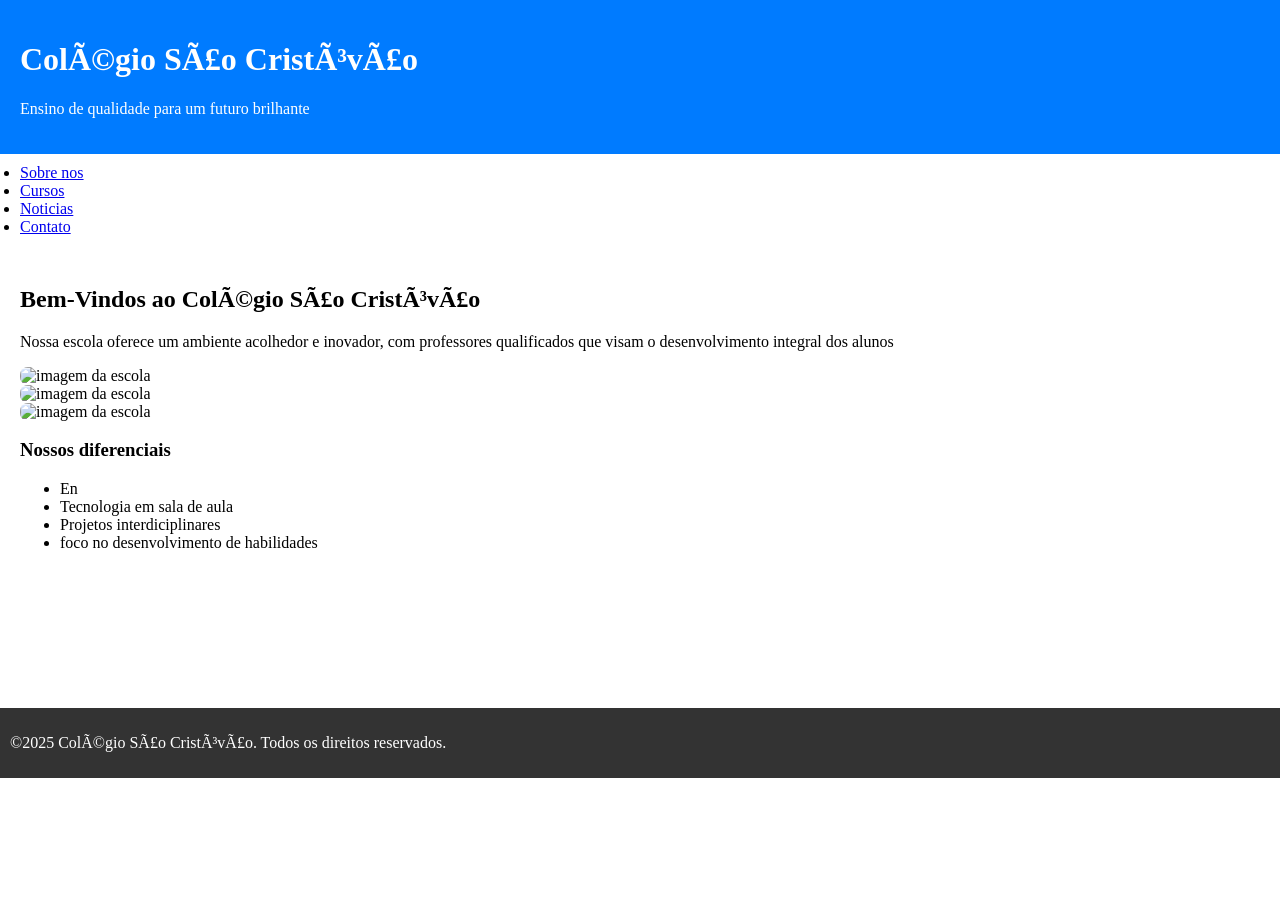
==== index.html @ 792f6025 "Create index.html" ====
<!DOCPYPE html>
<html lang="pt-br">

<head>
<meta charset+"UTF-8">
<meta name+"viewport"content+"width+device-width,initial-scale+1.0">

<title>Colégio São cristóvão</title>
<style>
body {
font-family: Sans Serif;
margin: 0;
padding: 0;
}
header {
background-color:

#007bff;

color: white;
padding: 20px;
text align: center;

}
nav {

background color:
#f8f9fa;

padding: 10px;
}
nav ul {
list style: none;
margin: 0;
padding: 0;
text allign: center; /* centraliza os links */
}

nav li {
display; inline;
margin: 0 10px;
}

section {
padding: 20px
}

footer{
background-color: #333;
color: white;
padding: 10px;
text-allign:center;
}

/* estilos para as imagens */

.img container {
text-allign:center; /* centraliza as imagens */

margin-bottom: 20px;/* adiciona espaço abaixo das imagens */
}

.img-container img{
max width: 50%; /*largura máxima da imagem*/
height: auto; /*altura automática para manter a proporção*/
border-radius: 8px; /*borda arredondada*/
box-shadow: 0 4px 8px rgba (0,0,0,0,1); /*sombra suave*/
}
</style>

</head>
<body>

<header>
<h1>Colégio São Cristóvão</h1>
<p>Ensino de qualidade para um futuro brilhante</p>
</header>
<nav>
<ul>
<li><a href="#">Sobre nos</a></li>
<li><a href="#">Cursos</a></li>
<li><a href="#">Noticias</a></li>
<li><a href="#">Contato</a></li>

</ul>
</nav>
<section>
<h2>Bem-Vindos ao Colégio São Cristóvão</h2>
<p>Nossa escola oferece um ambiente acolhedor e inovador, com professores qualificados que visam o desenvolvimento integral dos alunos</p>
<div class="img-container">
<img src="escola1.jpg"alt="imagem da escola">
</div>

<div class="img-container">
<img src="escola2.jpg"alt="imagem da escola">
</div>

<div class="img-container">
<img src="escola4.jpg"alt="imagem da escola">
</div>

<h3>Nossos diferenciais</h3>
<ul>
<li>En<sino personalizado</li>
<li>Tecnologia em sala de aula</li>
<li>Projetos interdiciplinares</li>
<li>foco no desenvolvimento de habilidades</li>
</ul>
</section>

<section id="Cursos">
</section>

<section id="Notícias">
</section>

<section id="Contato">
</section>
<footer>
<p>&copy;2025 Colégio São Cristóvão. Todos os direitos reservados.</p>

</footer>
</body>
</html>
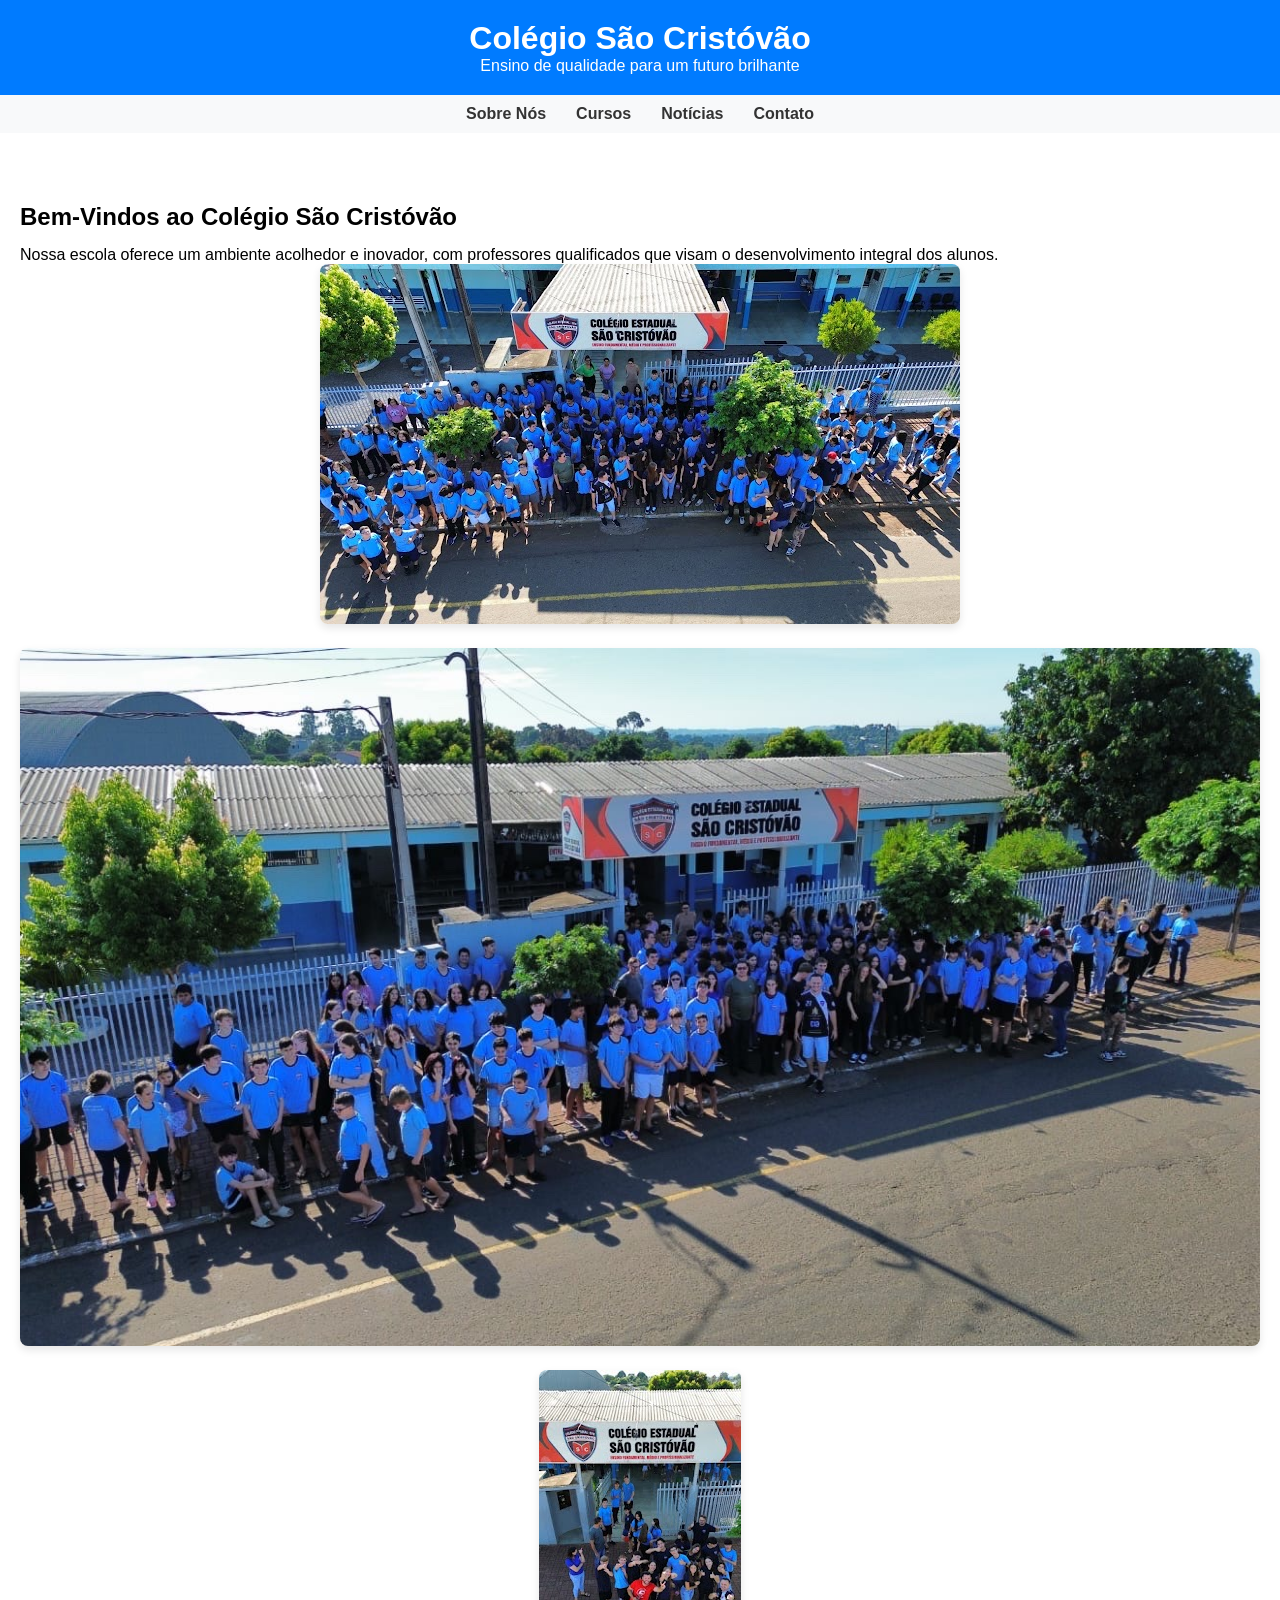
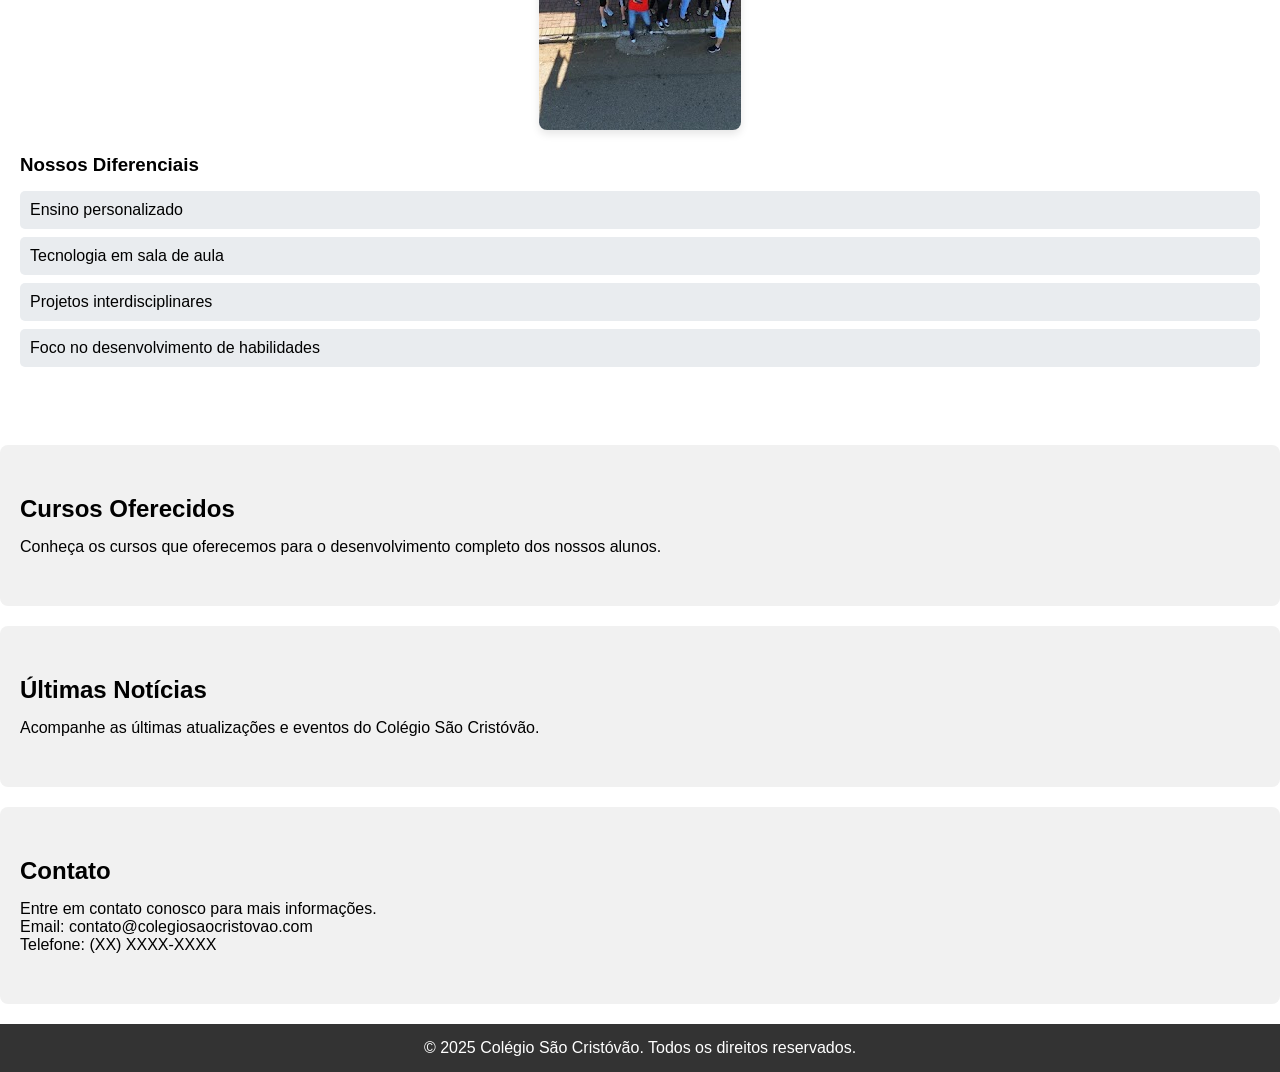
==== commit 90275205: "Update index.html" ====
--- a/index.html
+++ b/index.html
@@ -1,124 +1,211 @@
-<!DOCPYPE html>
+<!DOCTYPE html>
 <html lang="pt-br">
 
 <head>
-<meta charset+"UTF-8">
-<meta name+"viewport"content+"width+device-width,initial-scale+1.0">
-
-<title>Colégio São cristóvão</title>
-<style>
-body {
-font-family: Sans Serif;
-margin: 0;
-padding: 0;
-}
-header {
-background-color:
-
-#007bff;
-
-color: white;
-padding: 20px;
-text align: center;
-
-}
-nav {
-
-background color:
-#f8f9fa;
-
-padding: 10px;
-}
-nav ul {
-list style: none;
-margin: 0;
-padding: 0;
-text allign: center; /* centraliza os links */
-}
-
-nav li {
-display; inline;
-margin: 0 10px;
-}
-
-section {
-padding: 20px
-}
-
-footer{
-background-color: #333;
-color: white;
-padding: 10px;
-text-allign:center;
-}
-
-/* estilos para as imagens */
-
-.img container {
-text-allign:center; /* centraliza as imagens */
-
-margin-bottom: 20px;/* adiciona espaço abaixo das imagens */
-}
-
-.img-container img{
-max width: 50%; /*largura máxima da imagem*/
-height: auto; /*altura automática para manter a proporção*/
-border-radius: 8px; /*borda arredondada*/
-box-shadow: 0 4px 8px rgba (0,0,0,0,1); /*sombra suave*/
-}
-</style>
+  <meta charset="UTF-8">
+  <meta name="viewport" content="width=device-width, initial-scale=1.0">
+
+  <title>Colégio São Cristóvão</title>
+  <style>
+    /* Reset de estilo */
+    * {
+      margin: 0;
+      padding: 0;
+      box-sizing: border-box;
+    }
+
+    body {
+      font-family: 'Arial', sans-serif;
+    }
+
+    /* Estilo do cabeçalho */
+    header {
+      background-color: #007bff;
+      color: white;
+      padding: 20px;
+      text-align: center;
+    }
+
+    /* Navegação */
+    nav {
+      background-color: #f8f9fa;
+      position: sticky;
+      top: 0;
+      z-index: 10;
+    }
+
+    nav ul {
+      list-style: none;
+      display: flex;
+      justify-content: center;
+      padding: 10px 0;
+    }
+
+    nav li {
+      margin: 0 15px;
+    }
+
+    nav a {
+      text-decoration: none;
+      color: #333;
+      font-weight: bold;
+      transition: color 0.3s;
+    }
+
+    nav a:hover {
+      color: #007bff;
+    }
+
+    /* Seções */
+    section {
+      padding: 50px 20px;
+      margin: 20px 0;
+    }
+
+    section#Cursos, section#Notícias, section#Contato {
+      background-color: #f1f1f1;
+      border-radius: 8px;
+    }
+
+    h2, h3 {
+      margin-bottom: 15px;
+    }
+
+    /* Estilo das imagens */
+    .img-container {
+      text-align: center;
+      margin-bottom: 20px;
+    }
+
+    .img-container img {
+      max-width: 100%;
+      height: auto;
+      border-radius: 8px;
+      box-shadow: 0 4px 8px rgba(0, 0, 0, 0.1);
+    }
+
+    /* Estilo da lista de diferenciais */
+    ul.diferenciais {
+      list-style-type: none;
+      padding: 0;
+    }
+
+    ul.diferenciais li {
+      background-color: #e9ecef;
+      margin: 8px 0;
+      padding: 10px;
+      border-radius: 5px;
+    }
+
+    /* Rodapé */
+    footer {
+      background-color: #333;
+      color: white;
+      text-align: center;
+      padding: 15px;
+    }
+
+    /* Responsividade */
+    @media (max-width: 768px) {
+      nav ul {
+        flex-direction: column;
+        padding: 0;
+      }
+
+      nav li {
+        margin: 10px 0;
+      }
+
+      .img-container img {
+        max-width: 80%;
+      }
+
+      section {
+        padding: 30px 10px;
+      }
+    }
+  </style>
 
 </head>
+
 <body>
 
-<header>
-<h1>Colégio São Cristóvão</h1>
-<p>Ensino de qualidade para um futuro brilhante</p>
-</header>
-<nav>
-<ul>
-<li><a href="#">Sobre nos</a></li>
-<li><a href="#">Cursos</a></li>
-<li><a href="#">Noticias</a></li>
-<li><a href="#">Contato</a></li>
-
-</ul>
-</nav>
-<section>
-<h2>Bem-Vindos ao Colégio São Cristóvão</h2>
-<p>Nossa escola oferece um ambiente acolhedor e inovador, com professores qualificados que visam o desenvolvimento integral dos alunos</p>
-<div class="img-container">
-<img src="escola1.jpg"alt="imagem da escola">
-</div>
-
-<div class="img-container">
-<img src="escola2.jpg"alt="imagem da escola">
-</div>
-
-<div class="img-container">
-<img src="escola4.jpg"alt="imagem da escola">
-</div>
-
-<h3>Nossos diferenciais</h3>
-<ul>
-<li>En<sino personalizado</li>
-<li>Tecnologia em sala de aula</li>
-<li>Projetos interdiciplinares</li>
-<li>foco no desenvolvimento de habilidades</li>
-</ul>
-</section>
-
-<section id="Cursos">
-</section>
-
-<section id="Notícias">
-</section>
-
-<section id="Contato">
-</section>
-<footer>
-<p>&copy;2025 Colégio São Cristóvão. Todos os direitos reservados.</p>
-
-</footer>
+  <header>
+    <h1>Colégio São Cristóvão</h1>
+    <p>Ensino de qualidade para um futuro brilhante</p>
+  </header>
+
+  <nav>
+    <ul>
+      <li><a href="#SobreNos">Sobre Nós</a></li>
+      <li><a href="#Cursos">Cursos</a></li>
+      <li><a href="#Notícias">Notícias</a></li>
+      <li><a href="#Contato">Contato</a></li>
+    </ul>
+  </nav>
+
+  <section id="SobreNos">
+    <h2>Bem-Vindos ao Colégio São Cristóvão</h2>
+    <p>Nossa escola oferece um ambiente acolhedor e inovador, com professores qualificados que visam o desenvolvimento integral dos alunos.</p>
+    
+    <div class="img-container">
+      <img src="escola1.jpg" alt="Imagem da escola">
+    </div>
+
+    <div class="img-container">
+      <img src="escola2.jpg" alt="Imagem da escola">
+    </div>
+
+    <div class="img-container">
+      <img src="escola4.jpg" alt="Imagem da escola">
+    </div>
+
+    <h3>Nossos Diferenciais</h3>
+    <ul class="diferenciais">
+      <li>Ensino personalizado</li>
+      <li>Tecnologia em sala de aula</li>
+      <li>Projetos interdisciplinares</li>
+      <li>Foco no desenvolvimento de habilidades</li>
+    </ul>
+  </section>
+
+  <section id="Cursos">
+    <h2>Cursos Oferecidos</h2>
+    <p>Conheça os cursos que oferecemos para o desenvolvimento completo dos nossos alunos.</p>
+    <!-- Adicione detalhes sobre os cursos aqui -->
+  </section>
+
+  <section id="Notícias">
+    <h2>Últimas Notícias</h2>
+    <p>Acompanhe as últimas atualizações e eventos do Colégio São Cristóvão.</p>
+    <!-- Adicione notícias ou atualizações aqui -->
+  </section>
+
+  <section id="Contato">
+    <h2>Contato</h2>
+    <p>Entre em contato conosco para mais informações.</p>
+    <p>Email: contato@colegiosaocristovao.com</p>
+    <p>Telefone: (XX) XXXX-XXXX</p>
+    <!-- Adicione formulário de contato ou mapa aqui -->
+  </section>
+
+  <footer>
+    <p>&copy; 2025 Colégio São Cristóvão. Todos os direitos reservados.</p>
+  </footer>
+
+  <!-- Script para navegação suave -->
+  <script>
+    // Adiciona um comportamento de navegação suave
+    document.querySelectorAll('a[href^="#"]').forEach(anchor => {
+      anchor.addEventListener('click', function (e) {
+        e.preventDefault();
+        document.querySelector(this.getAttribute('href')).scrollIntoView({
+          behavior: 'smooth'
+        });
+      });
+    });
+  </script>
+
 </body>
+
 </html>
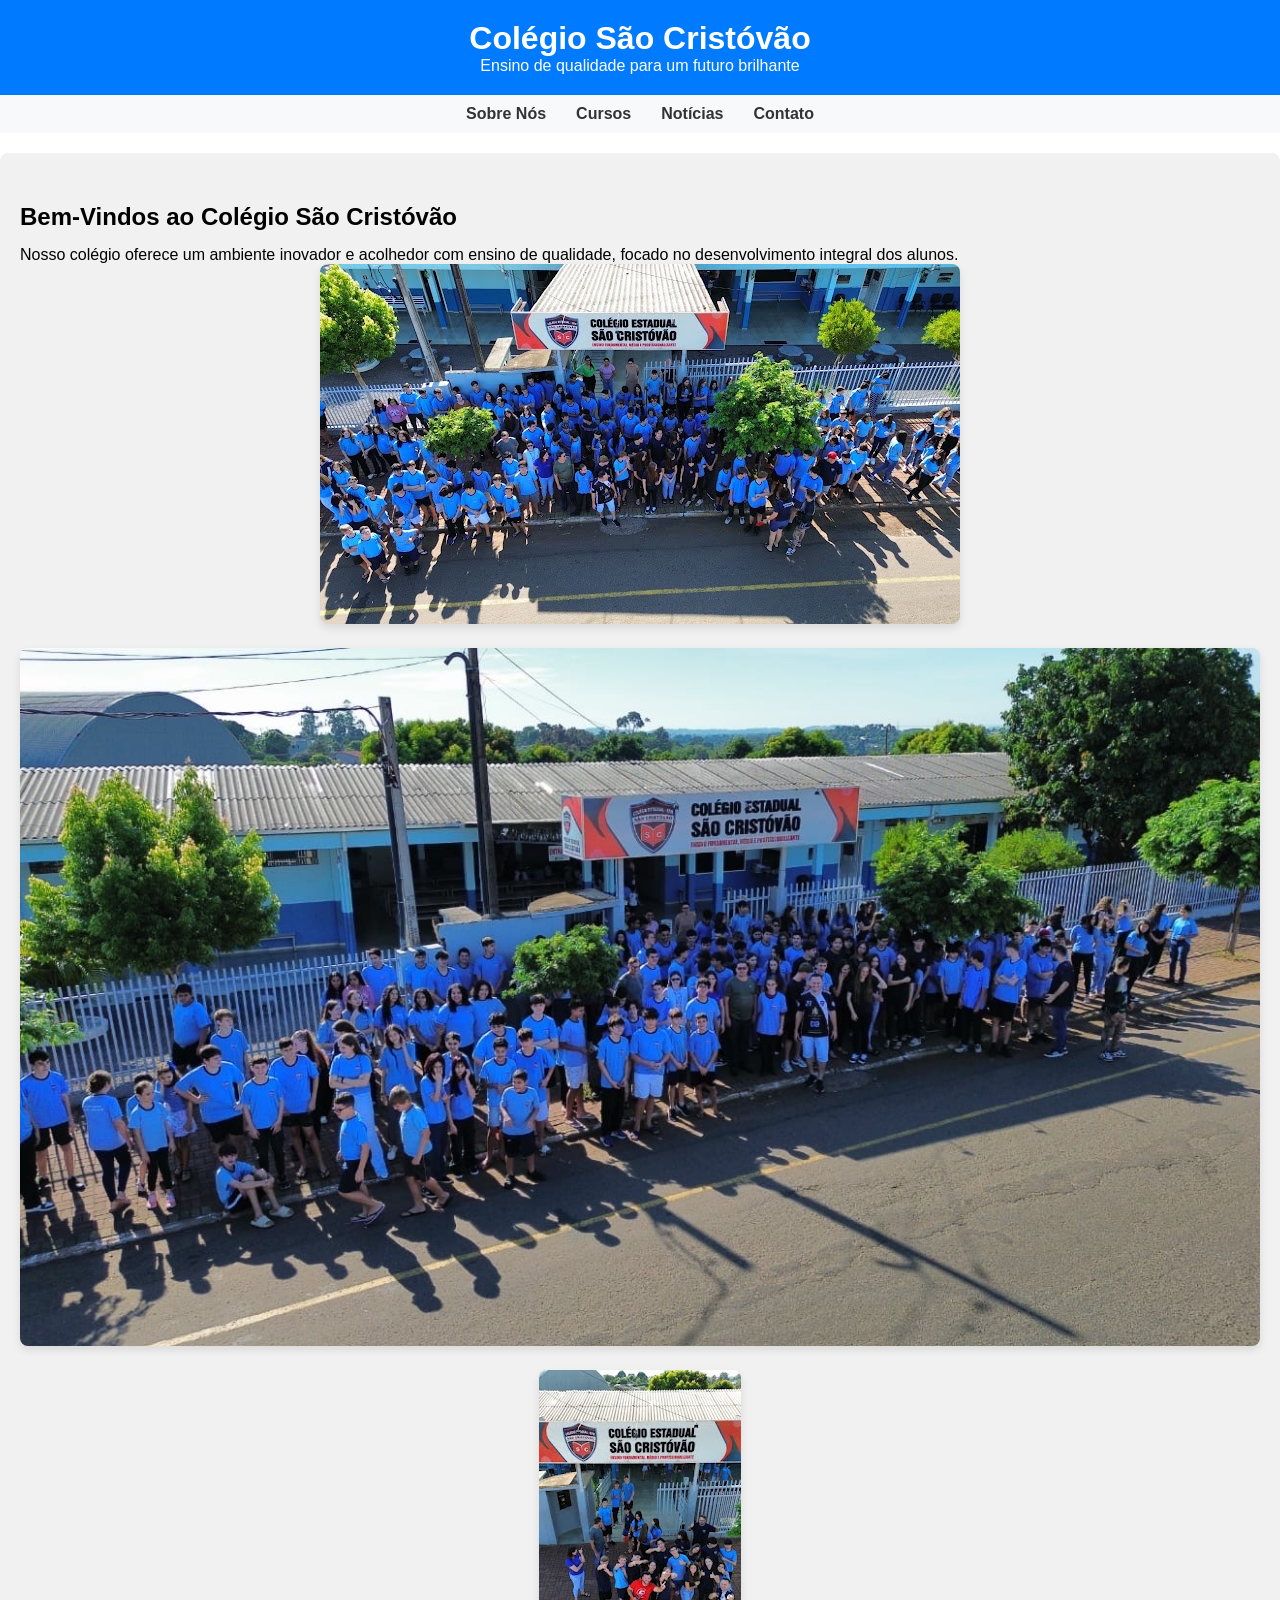
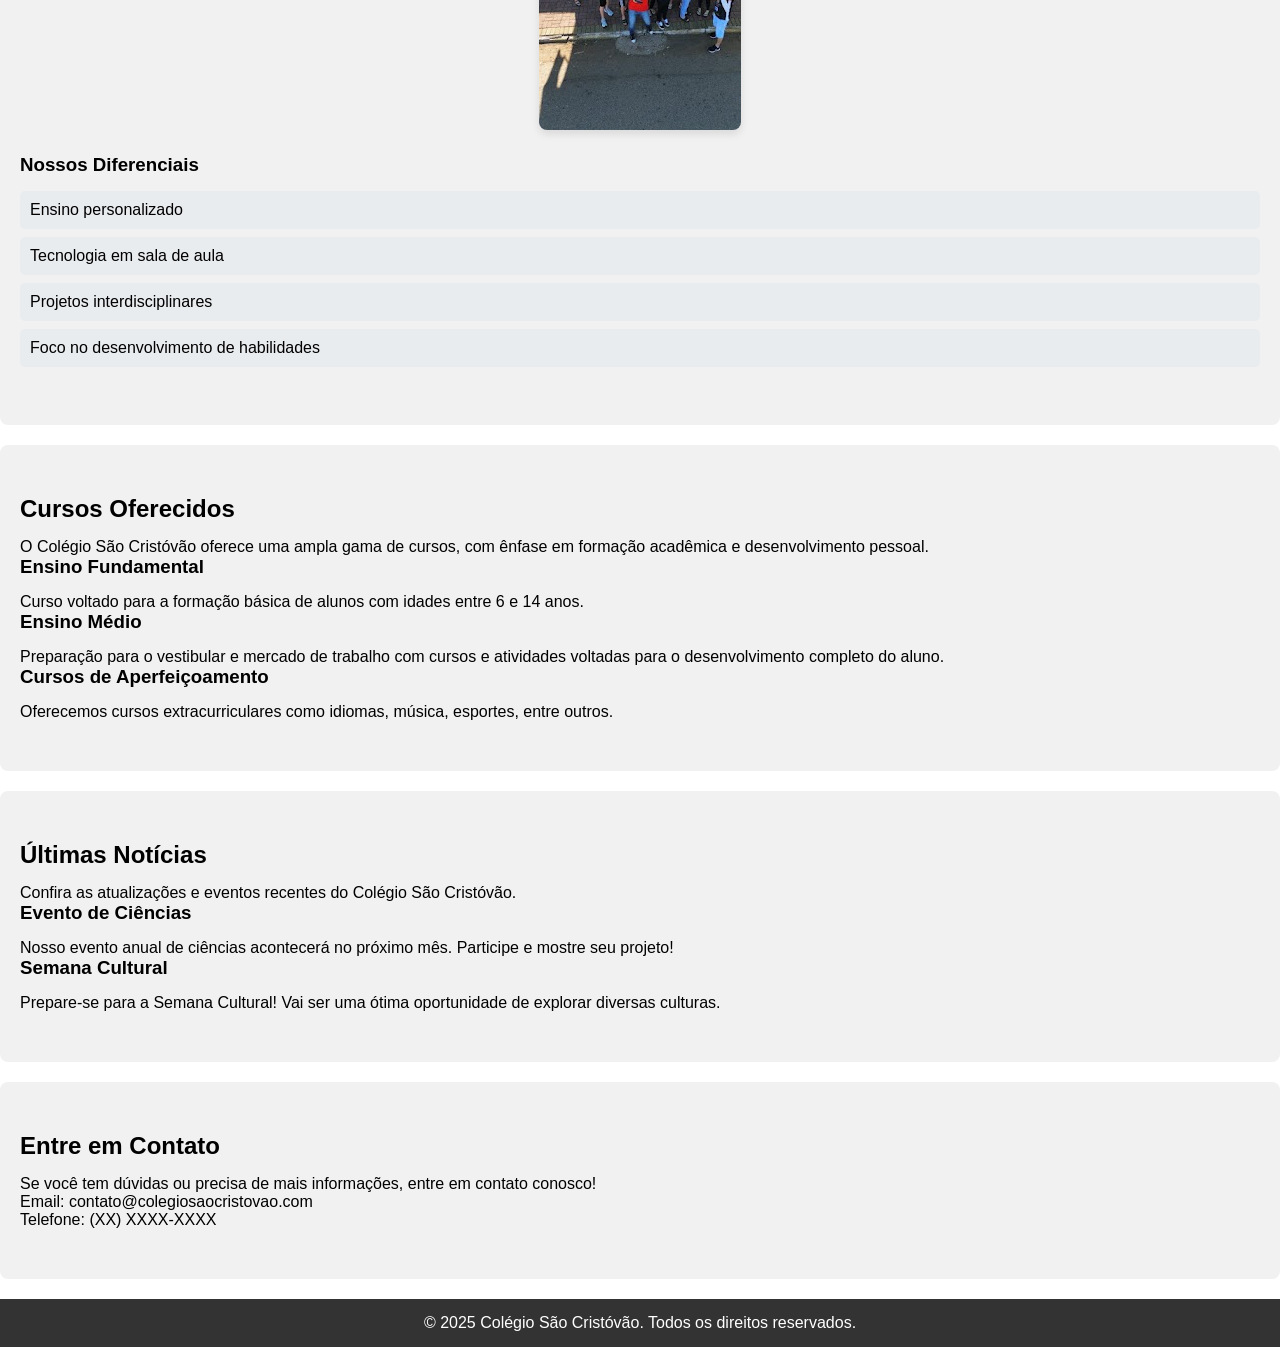
==== commit cab4ffad: "Update index.html" ====
--- a/index.html
+++ b/index.html
@@ -4,7 +4,6 @@
 <head>
   <meta charset="UTF-8">
   <meta name="viewport" content="width=device-width, initial-scale=1.0">
-
   <title>Colégio São Cristóvão</title>
   <style>
     /* Reset de estilo */
@@ -62,7 +61,7 @@
       margin: 20px 0;
     }
 
-    section#Cursos, section#Notícias, section#Contato {
+    section#SobreNos, section#Cursos, section#Notícias, section#Contato {
       background-color: #f1f1f1;
       border-radius: 8px;
     }
@@ -125,7 +124,6 @@
       }
     }
   </style>
-
 </head>
 
 <body>
@@ -135,6 +133,7 @@
     <p>Ensino de qualidade para um futuro brilhante</p>
   </header>
 
+  <!-- Navegação -->
   <nav>
     <ul>
       <li><a href="#SobreNos">Sobre Nós</a></li>
@@ -144,9 +143,10 @@
     </ul>
   </nav>
 
+  <!-- Seção Sobre Nós -->
   <section id="SobreNos">
     <h2>Bem-Vindos ao Colégio São Cristóvão</h2>
-    <p>Nossa escola oferece um ambiente acolhedor e inovador, com professores qualificados que visam o desenvolvimento integral dos alunos.</p>
+    <p>Nosso colégio oferece um ambiente inovador e acolhedor com ensino de qualidade, focado no desenvolvimento integral dos alunos.</p>
     
     <div class="img-container">
       <img src="escola1.jpg" alt="Imagem da escola">
@@ -169,33 +169,48 @@
     </ul>
   </section>
 
+  <!-- Seção Cursos -->
   <section id="Cursos">
     <h2>Cursos Oferecidos</h2>
-    <p>Conheça os cursos que oferecemos para o desenvolvimento completo dos nossos alunos.</p>
-    <!-- Adicione detalhes sobre os cursos aqui -->
-  </section>
-
+    <p>O Colégio São Cristóvão oferece uma ampla gama de cursos, com ênfase em formação acadêmica e desenvolvimento pessoal.</p>
+
+    <h3>Ensino Fundamental</h3>
+    <p>Curso voltado para a formação básica de alunos com idades entre 6 e 14 anos.</p>
+
+    <h3>Ensino Médio</h3>
+    <p>Preparação para o vestibular e mercado de trabalho com cursos e atividades voltadas para o desenvolvimento completo do aluno.</p>
+
+    <h3>Cursos de Aperfeiçoamento</h3>
+    <p>Oferecemos cursos extracurriculares como idiomas, música, esportes, entre outros.</p>
+  </section>
+
+  <!-- Seção Notícias -->
   <section id="Notícias">
     <h2>Últimas Notícias</h2>
-    <p>Acompanhe as últimas atualizações e eventos do Colégio São Cristóvão.</p>
-    <!-- Adicione notícias ou atualizações aqui -->
-  </section>
-
+    <p>Confira as atualizações e eventos recentes do Colégio São Cristóvão.</p>
+
+    <h3>Evento de Ciências</h3>
+    <p>Nosso evento anual de ciências acontecerá no próximo mês. Participe e mostre seu projeto!</p>
+
+    <h3>Semana Cultural</h3>
+    <p>Prepare-se para a Semana Cultural! Vai ser uma ótima oportunidade de explorar diversas culturas.</p>
+  </section>
+
+  <!-- Seção Contato -->
   <section id="Contato">
-    <h2>Contato</h2>
-    <p>Entre em contato conosco para mais informações.</p>
+    <h2>Entre em Contato</h2>
+    <p>Se você tem dúvidas ou precisa de mais informações, entre em contato conosco!</p>
     <p>Email: contato@colegiosaocristovao.com</p>
     <p>Telefone: (XX) XXXX-XXXX</p>
-    <!-- Adicione formulário de contato ou mapa aqui -->
-  </section>
-
+  </section>
+
+  <!-- Rodapé -->
   <footer>
     <p>&copy; 2025 Colégio São Cristóvão. Todos os direitos reservados.</p>
   </footer>
 
   <!-- Script para navegação suave -->
   <script>
-    // Adiciona um comportamento de navegação suave
     document.querySelectorAll('a[href^="#"]').forEach(anchor => {
       anchor.addEventListener('click', function (e) {
         e.preventDefault();
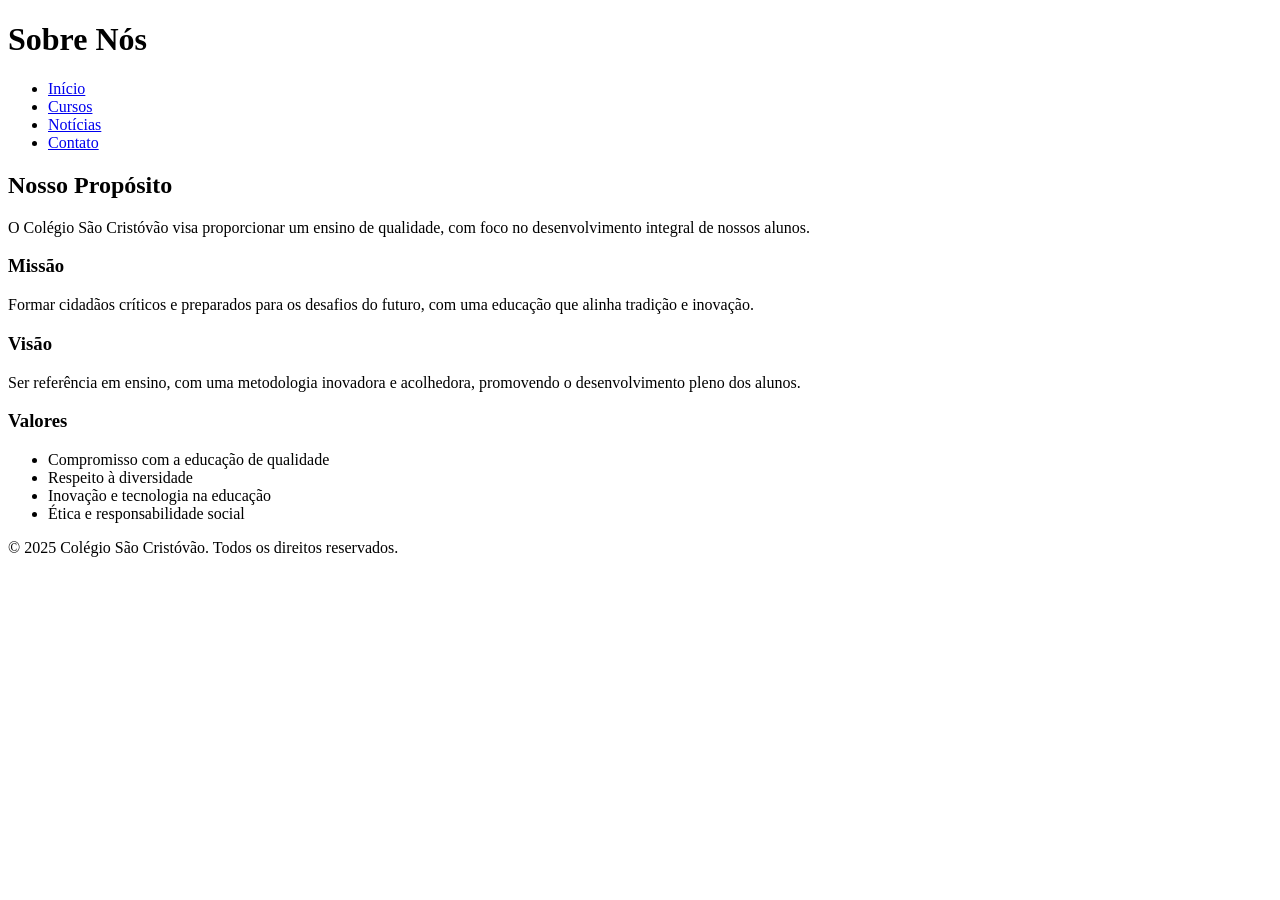
==== commit 7f66d48f: "Update index.html" ====
--- a/index.html
+++ b/index.html
@@ -4,223 +4,46 @@
 <head>
   <meta charset="UTF-8">
   <meta name="viewport" content="width=device-width, initial-scale=1.0">
-  <title>Colégio São Cristóvão</title>
-  <style>
-    /* Reset de estilo */
-    * {
-      margin: 0;
-      padding: 0;
-      box-sizing: border-box;
-    }
-
-    body {
-      font-family: 'Arial', sans-serif;
-    }
-
-    /* Estilo do cabeçalho */
-    header {
-      background-color: #007bff;
-      color: white;
-      padding: 20px;
-      text-align: center;
-    }
-
-    /* Navegação */
-    nav {
-      background-color: #f8f9fa;
-      position: sticky;
-      top: 0;
-      z-index: 10;
-    }
-
-    nav ul {
-      list-style: none;
-      display: flex;
-      justify-content: center;
-      padding: 10px 0;
-    }
-
-    nav li {
-      margin: 0 15px;
-    }
-
-    nav a {
-      text-decoration: none;
-      color: #333;
-      font-weight: bold;
-      transition: color 0.3s;
-    }
-
-    nav a:hover {
-      color: #007bff;
-    }
-
-    /* Seções */
-    section {
-      padding: 50px 20px;
-      margin: 20px 0;
-    }
-
-    section#SobreNos, section#Cursos, section#Notícias, section#Contato {
-      background-color: #f1f1f1;
-      border-radius: 8px;
-    }
-
-    h2, h3 {
-      margin-bottom: 15px;
-    }
-
-    /* Estilo das imagens */
-    .img-container {
-      text-align: center;
-      margin-bottom: 20px;
-    }
-
-    .img-container img {
-      max-width: 100%;
-      height: auto;
-      border-radius: 8px;
-      box-shadow: 0 4px 8px rgba(0, 0, 0, 0.1);
-    }
-
-    /* Estilo da lista de diferenciais */
-    ul.diferenciais {
-      list-style-type: none;
-      padding: 0;
-    }
-
-    ul.diferenciais li {
-      background-color: #e9ecef;
-      margin: 8px 0;
-      padding: 10px;
-      border-radius: 5px;
-    }
-
-    /* Rodapé */
-    footer {
-      background-color: #333;
-      color: white;
-      text-align: center;
-      padding: 15px;
-    }
-
-    /* Responsividade */
-    @media (max-width: 768px) {
-      nav ul {
-        flex-direction: column;
-        padding: 0;
-      }
-
-      nav li {
-        margin: 10px 0;
-      }
-
-      .img-container img {
-        max-width: 80%;
-      }
-
-      section {
-        padding: 30px 10px;
-      }
-    }
-  </style>
+  <title>Sobre Nós - Colégio São Cristóvão</title>
+  <link rel="stylesheet" href="style.css">
 </head>
 
 <body>
-
   <header>
-    <h1>Colégio São Cristóvão</h1>
-    <p>Ensino de qualidade para um futuro brilhante</p>
+    <h1>Sobre Nós</h1>
   </header>
 
-  <!-- Navegação -->
   <nav>
     <ul>
-      <li><a href="#SobreNos">Sobre Nós</a></li>
-      <li><a href="#Cursos">Cursos</a></li>
-      <li><a href="#Notícias">Notícias</a></li>
-      <li><a href="#Contato">Contato</a></li>
+      <li><a href="index.html">Início</a></li>
+      <li><a href="cursos.html">Cursos</a></li>
+      <li><a href="noticias.html">Notícias</a></li>
+      <li><a href="contato.html">Contato</a></li>
     </ul>
   </nav>
 
-  <!-- Seção Sobre Nós -->
-  <section id="SobreNos">
-    <h2>Bem-Vindos ao Colégio São Cristóvão</h2>
-    <p>Nosso colégio oferece um ambiente inovador e acolhedor com ensino de qualidade, focado no desenvolvimento integral dos alunos.</p>
-    
-    <div class="img-container">
-      <img src="escola1.jpg" alt="Imagem da escola">
-    </div>
+  <section>
+    <h2>Nosso Propósito</h2>
+    <p>O Colégio São Cristóvão visa proporcionar um ensino de qualidade, com foco no desenvolvimento integral de nossos alunos.</p>
 
-    <div class="img-container">
-      <img src="escola2.jpg" alt="Imagem da escola">
-    </div>
+    <h3>Missão</h3>
+    <p>Formar cidadãos críticos e preparados para os desafios do futuro, com uma educação que alinha tradição e inovação.</p>
 
-    <div class="img-container">
-      <img src="escola4.jpg" alt="Imagem da escola">
-    </div>
+    <h3>Visão</h3>
+    <p>Ser referência em ensino, com uma metodologia inovadora e acolhedora, promovendo o desenvolvimento pleno dos alunos.</p>
 
-    <h3>Nossos Diferenciais</h3>
-    <ul class="diferenciais">
-      <li>Ensino personalizado</li>
-      <li>Tecnologia em sala de aula</li>
-      <li>Projetos interdisciplinares</li>
-      <li>Foco no desenvolvimento de habilidades</li>
+    <h3>Valores</h3>
+    <ul>
+      <li>Compromisso com a educação de qualidade</li>
+      <li>Respeito à diversidade</li>
+      <li>Inovação e tecnologia na educação</li>
+      <li>Ética e responsabilidade social</li>
     </ul>
   </section>
 
-  <!-- Seção Cursos -->
-  <section id="Cursos">
-    <h2>Cursos Oferecidos</h2>
-    <p>O Colégio São Cristóvão oferece uma ampla gama de cursos, com ênfase em formação acadêmica e desenvolvimento pessoal.</p>
-
-    <h3>Ensino Fundamental</h3>
-    <p>Curso voltado para a formação básica de alunos com idades entre 6 e 14 anos.</p>
-
-    <h3>Ensino Médio</h3>
-    <p>Preparação para o vestibular e mercado de trabalho com cursos e atividades voltadas para o desenvolvimento completo do aluno.</p>
-
-    <h3>Cursos de Aperfeiçoamento</h3>
-    <p>Oferecemos cursos extracurriculares como idiomas, música, esportes, entre outros.</p>
-  </section>
-
-  <!-- Seção Notícias -->
-  <section id="Notícias">
-    <h2>Últimas Notícias</h2>
-    <p>Confira as atualizações e eventos recentes do Colégio São Cristóvão.</p>
-
-    <h3>Evento de Ciências</h3>
-    <p>Nosso evento anual de ciências acontecerá no próximo mês. Participe e mostre seu projeto!</p>
-
-    <h3>Semana Cultural</h3>
-    <p>Prepare-se para a Semana Cultural! Vai ser uma ótima oportunidade de explorar diversas culturas.</p>
-  </section>
-
-  <!-- Seção Contato -->
-  <section id="Contato">
-    <h2>Entre em Contato</h2>
-    <p>Se você tem dúvidas ou precisa de mais informações, entre em contato conosco!</p>
-    <p>Email: contato@colegiosaocristovao.com</p>
-    <p>Telefone: (XX) XXXX-XXXX</p>
-  </section>
-
-  <!-- Rodapé -->
   <footer>
     <p>&copy; 2025 Colégio São Cristóvão. Todos os direitos reservados.</p>
   </footer>
-
-  <!-- Script para navegação suave -->
-  <script>
-    document.querySelectorAll('a[href^="#"]').forEach(anchor => {
-      anchor.addEventListener('click', function (e) {
-        e.preventDefault();
-        document.querySelector(this.getAttribute('href')).scrollIntoView({
-          behavior: 'smooth'
-        });
-      });
-    });
-  </script>
-
 </body>
 
 </html>
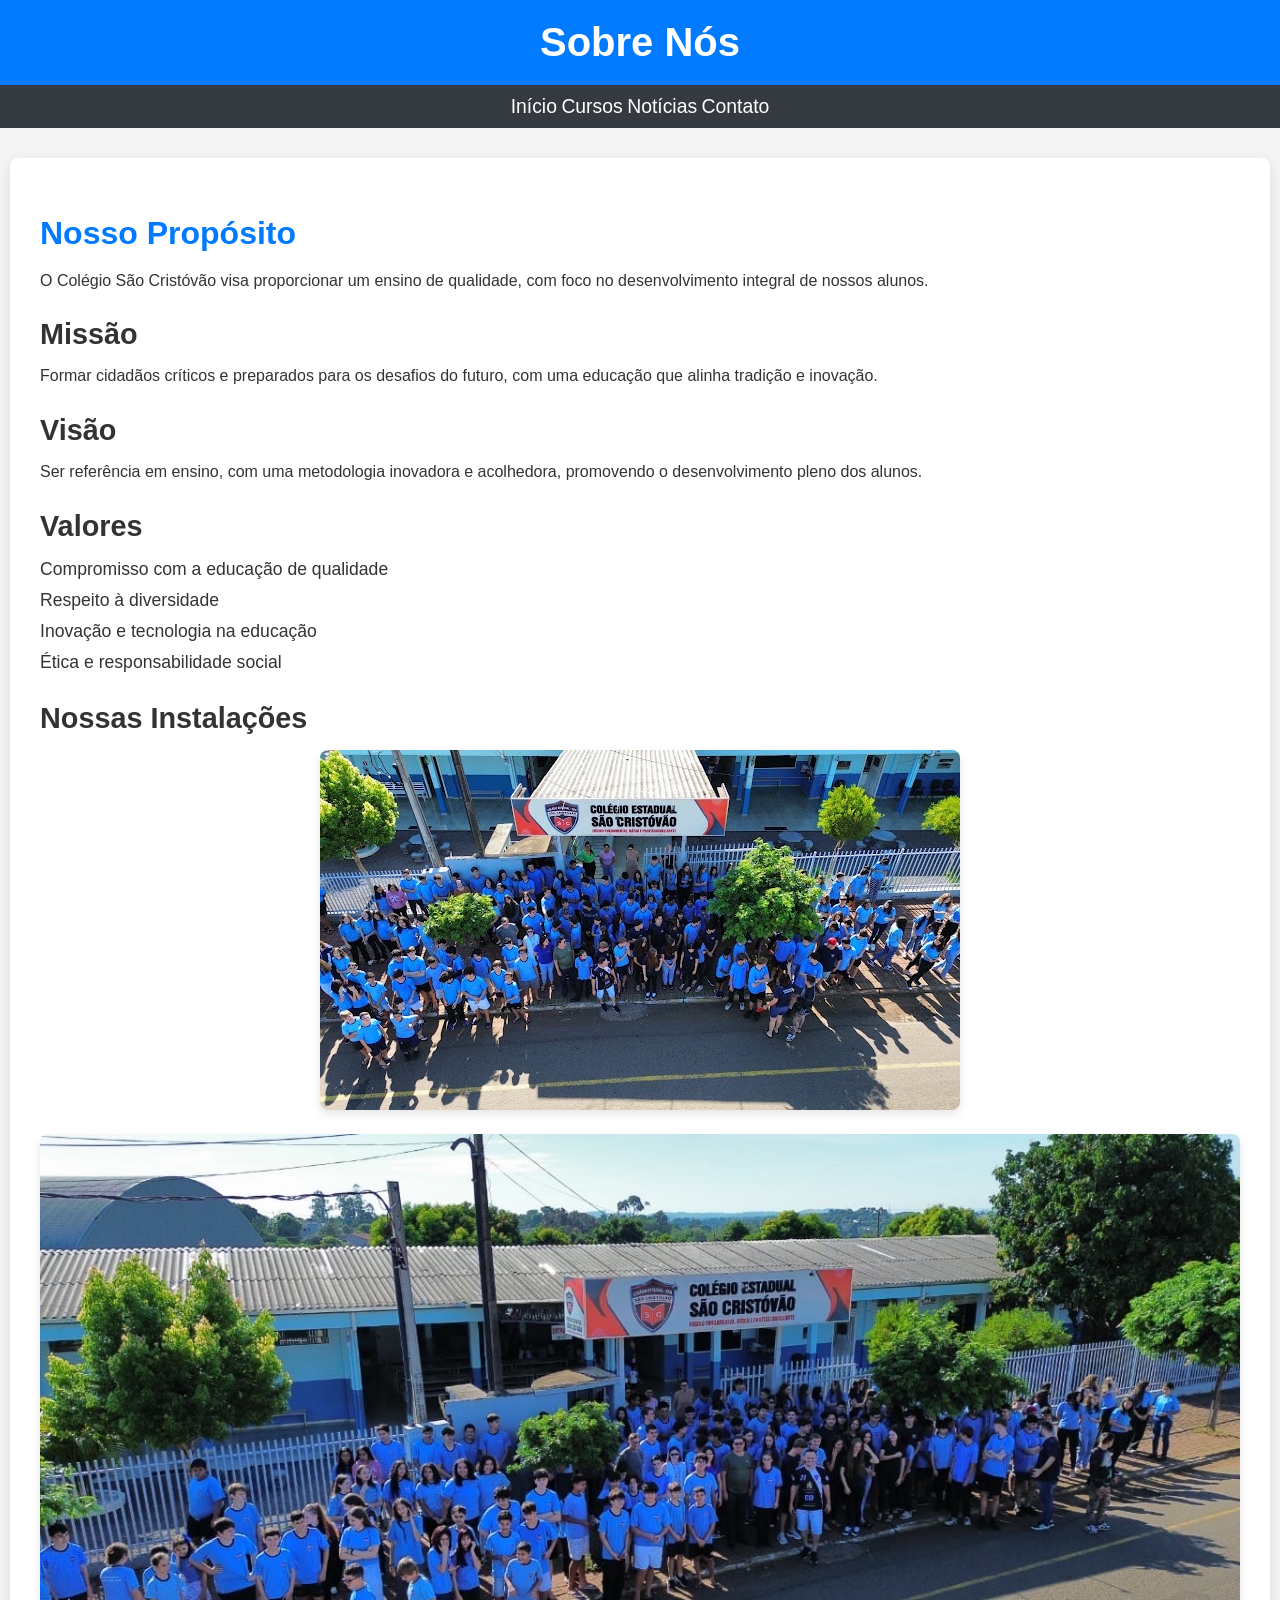
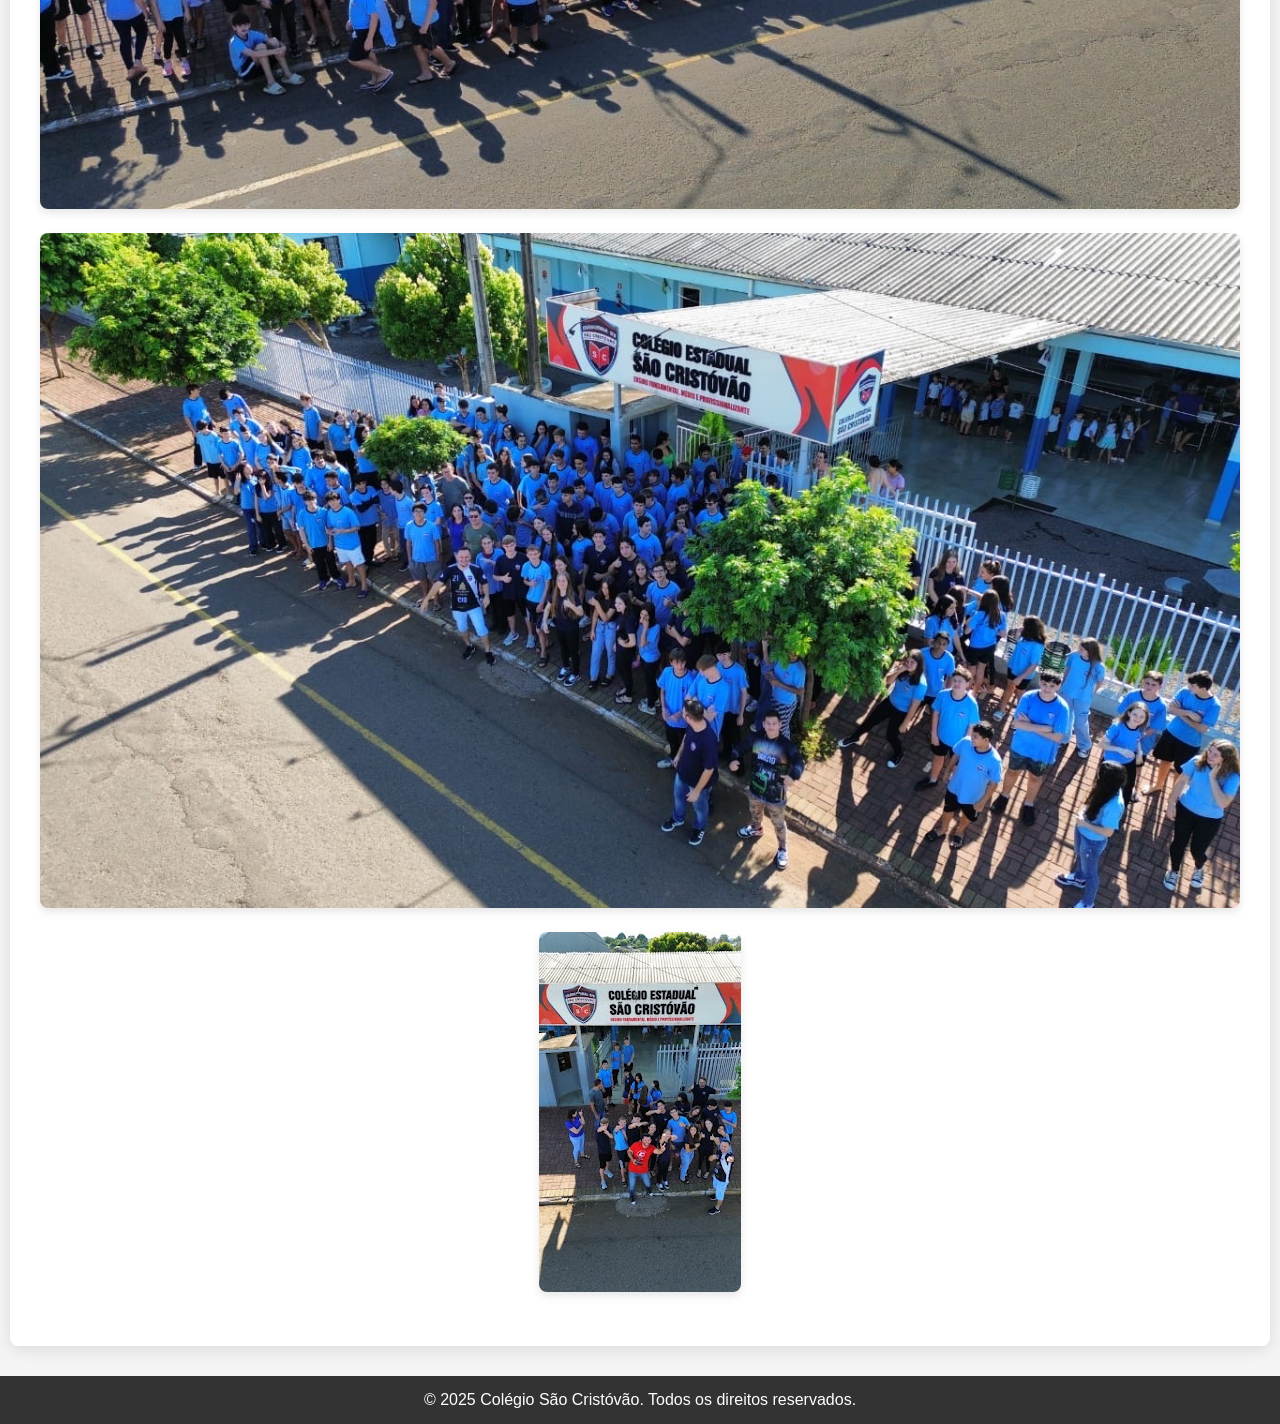
==== commit cb7f8709: "Update index.html" ====
--- a/index.html
+++ b/index.html
@@ -39,6 +39,21 @@
       <li>Inovação e tecnologia na educação</li>
       <li>Ética e responsabilidade social</li>
     </ul>
+
+    <h3>Nossas Instalações</h3>
+    <div class="img-container">
+      <img src="escola1.jpg" alt="Imagem da escola 1">
+    </div>
+    <div class="img-container">
+      <img src="escola2.jpg" alt="Imagem da escola 2">
+    </div>
+    <div class="img-container">
+      <img src="escola3.jpg" alt="Imagem da escola 3">
+    </div>
+    <div class="img-container">
+      <img src="escola4.jpg" alt="Imagem da escola 4">
+    </div>
+
   </section>
 
   <footer>
--- a/style.css
+++ b/style.css
@@ -0,0 +1,149 @@
+body {
+    font-family: 'Arial', sans-serif;
+    margin: 0;
+    padding: 0;
+    background-color: #f4f4f4;
+    color: #333;
+}
+
+header {
+    background-color: #007bff;
+    color: white;
+    padding: 20px;
+    text-align: center;
+    box-shadow: 0 4px 10px rgba(0, 0, 0, 0.1);
+}
+
+header h1 {
+    margin: 0;
+    font-size: 2.5em;
+}
+
+header p {
+    margin: 5px 0;
+    font-size: 1.2em;
+    font-weight: 300;
+}
+
+nav {
+    background-color: #343a40;
+    padding: 10px 0;
+}
+
+nav ul {
+    list-style: none;
+    margin: 0;
+    padding: 0;
+    text-align: center;
+}
+
+nav li {
+    display: inline;
+    margin: 0 15px;
+}
+
+nav a {
+    color: white;
+    text-decoration: none;
+    font-size: 1.1em;
+    transition: color 0.3s ease;
+}
+
+nav a:hover {
+    color: #ffcc00;
+}
+
+section {
+    padding: 30px;
+    max-width: 1200px;
+    margin: 30px auto;
+    background-color: #fff;
+    border-radius: 8px;
+    box-shadow: 0 4px 15px rgba(0, 0, 0, 0.1);
+}
+
+.img-container {
+    text-align: center;
+    margin-bottom: 20px;
+}
+
+.img-container img {
+    max-width: 100%;
+    height: auto;
+    border-radius: 8px;
+    box-shadow: 0 4px 8px rgba(0, 0, 0, 0.1);
+    transition: transform 0.3s ease;
+}
+
+.img-container img:hover {
+    transform: scale(1.05);
+}
+
+h2 {
+    font-size: 2em;
+    color: #007bff;
+    margin-bottom: 20px;
+}
+
+h3 {
+    font-size: 1.8em;
+    margin-bottom: 15px;
+}
+
+ul {
+    list-style: none;
+    padding: 0;
+}
+
+ul li {
+    margin: 10px 0;
+    font-size: 1.1em;
+}
+
+footer {
+    background-color: #333;
+    color: white;
+    padding: 15px;
+    text-align: center;
+    margin-top: 30px;
+}
+
+footer p {
+    margin: 0;
+    font-size: 1em;
+}
+
+button {
+    background-color: #007bff;
+    color: white;
+    border: none;
+    padding: 10px 20px;
+    cursor: pointer;
+    border-radius: 5px;
+    transition: background-color 0.3s ease;
+}
+
+button:hover {
+    background-color: #0056b3;
+}
+
+/* Media Queries */
+@media (max-width: 768px) {
+    header h1 { font-size: 2em; }
+    header p { font-size: 1em; }
+    nav a { font-size: 1em; }
+    section { padding: 20px; }
+    .img-container img { max-width: 90%; }
+    footer p { font-size: 0.9em; }
+}
+
+@media (max-width: 480px) {
+    nav ul {
+        display: flex;
+        flex-direction: column;
+        align-items: center;
+    }
+    nav li { margin: 10px 0; }
+    header { padding: 15px; }
+    .img-container img { max-width: 100%; }
+}
